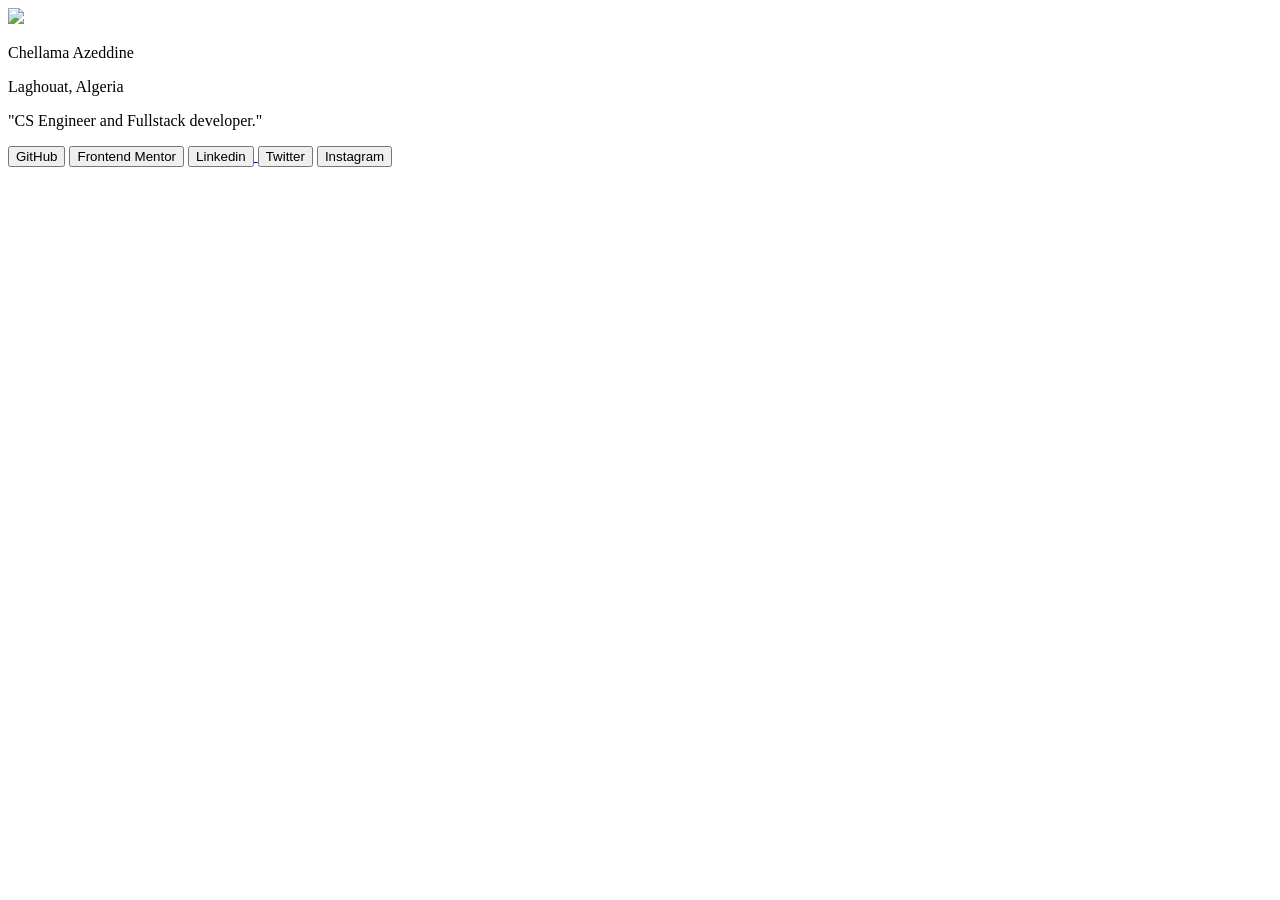
==== index.html @ d02a9571 "Add files via upload" ====
<!DOCTYPE html>
<html>
    <head>

        <title> Social links profile </title>
        <link rel="preconnect" href="https://fonts.googleapis.com">
        <link rel="preconnect" href="https://fonts.gstatic.com" crossorigin>
        <link href="https://fonts.googleapis.com/css2?family=Inter:ital,opsz,wght@0,14..32,100..900;1,14..32,100..900&display=swap" rel="stylesheet">
        <link rel="stylesheet" href="project-1-styles/Meadia-card.css">
    </head>
    <body>
        <div class="Media-Card">
            <div>
                <img class="img-section" src="641229509_17888543817437329_5660640755402397523_n.jpg">
            </div>

            <div>
                <p class="name-section">
                    Chellama Azeddine
                </p>
            </div>

            <div>
                <p class="place-section">
                    Laghouat, Algeria
                </p>
            </div>

            <div>
                <p class="major-section">
                    "CS Engineer and Fullstack developer."
                </p>
            </div>

            <div class="media-buttons">
                <button>
                    GitHub
                </button>
                <button>
                    Frontend Mentor
                </button>
                <a class="links" href="https://www.linkedin.com/in/azeddine-chellama-10aa8b3a9" target="_blank">
                    <button>Linkedin</button>
                </a>
                <button>
                    Twitter
                </button>
                <a class="links" href="https://www.instagram.com/_azzedine_ch/?utm_source=ig_web_button_share_sheet" target="_blank">
                    <button>Instagram</button>
                </a>
            </div>

        </div>
    </body>
</html>
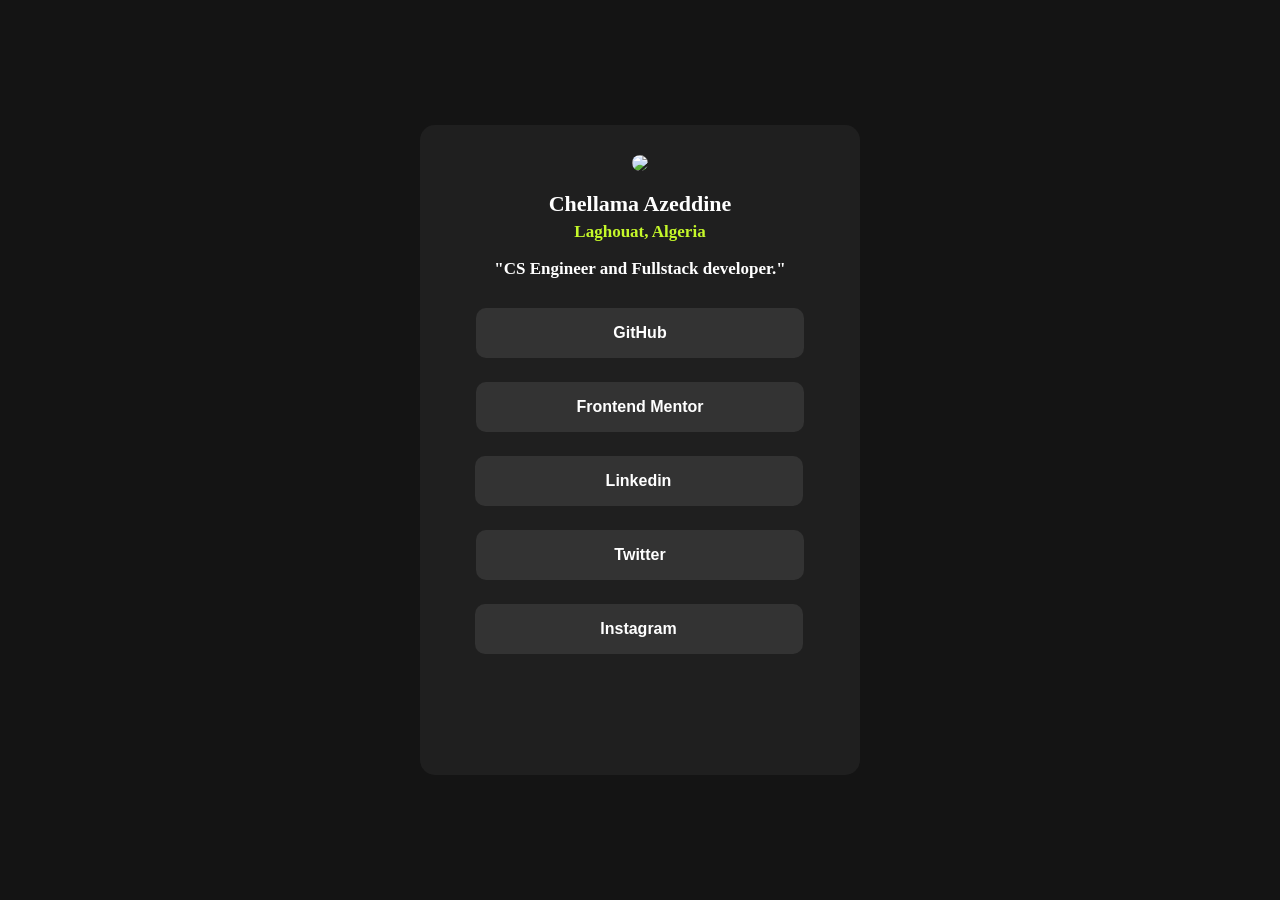
==== commit 8dfbda9d: "Add files via upload" ====
--- a/index.html
+++ b/index.html
@@ -6,7 +6,7 @@
         <link rel="preconnect" href="https://fonts.googleapis.com">
         <link rel="preconnect" href="https://fonts.gstatic.com" crossorigin>
         <link href="https://fonts.googleapis.com/css2?family=Inter:ital,opsz,wght@0,14..32,100..900;1,14..32,100..900&display=swap" rel="stylesheet">
-        <link rel="stylesheet" href="project-1-styles/Meadia-card.css">
+        <link rel="stylesheet" href="Meadia-card.css">
     </head>
     <body>
         <div class="Media-Card">
--- a/Meadia-card.css
+++ b/Meadia-card.css
@@ -0,0 +1,82 @@
+body {
+    background-color: hsl(0, 0%, 8%);
+    display: flex;
+    justify-content: center;
+    align-items: center;
+    min-height: 100vh;
+    margin: 0;
+}
+
+
+
+
+.Media-Card{
+    display: flex;
+    flex-direction: column;
+    align-items: center;
+    padding: 20px;
+    height: 610px;
+    width: 400px;
+    border-radius: 15px;
+    background-color: hsl(0, 0%, 12%);
+}
+.img-section {
+    height: 90px;
+    border: none;
+    border-radius: 90px;
+    margin-bottom: 16px;
+    margin-top: 10px;
+}
+.name-section {
+    color: hsl(0, 0%, 100%);
+    margin: 0;
+    font-family: Inter;
+    font-size: 22px;
+    font-weight: 700;
+}
+.place-section {
+    font-family: Inter;
+    font-size: 17px;
+    font-weight: 600;
+    margin: 0;
+    margin-top: 5px;
+    color: hsl(75, 94%, 57%);
+}
+.major-section {
+    font-family: Inter;
+    font-weight: 600;
+    color: hsl(0, 0%, 100%);
+    font-size: 17px;
+}
+
+.media-buttons {
+    display: flex;
+    flex-direction: column;
+    justify-content: center;
+    align-items: center;
+    width: 100%;
+}
+.links {
+    margin: 0;
+    width: 100%;
+    padding-left: 45px;
+}
+button {
+    font-family: Inter, Arial;
+    font-size: 16px;
+    font-weight: 600;
+    background-color: hsl(0, 0%, 20%);
+    color: hsl(0, 0%, 100%);
+    height: 50px;
+    width: 82%;
+    margin: 12px;
+    cursor: pointer;
+    border: none;
+    border-radius: 10px;
+    transition: all 0.5s;
+}
+button:hover {
+    background-color: hsl(75, 94%, 57%);
+    color: hsl(0, 0%, 20%);
+
+}
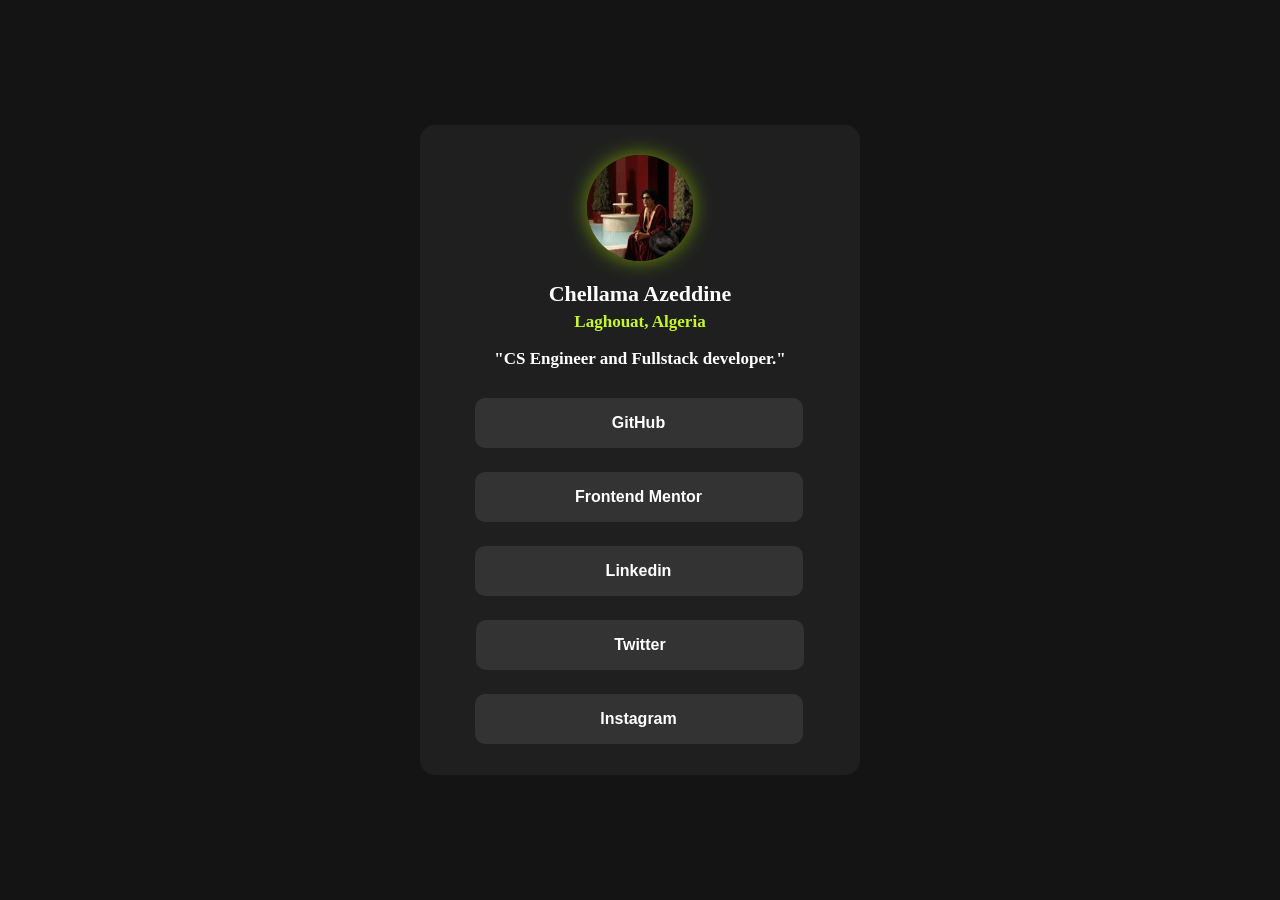
==== commit 4931439e: "Add files via upload" ====
--- a/index.html
+++ b/index.html
@@ -1,8 +1,12 @@
 <!DOCTYPE html>
 <html>
     <head>
-
         <title> Social links profile </title>
+        <link
+            rel="icon"
+            type="image/png"
+            sizes="32x32"
+            href="favicon-32x32.png" />
         <link rel="preconnect" href="https://fonts.googleapis.com">
         <link rel="preconnect" href="https://fonts.gstatic.com" crossorigin>
         <link href="https://fonts.googleapis.com/css2?family=Inter:ital,opsz,wght@0,14..32,100..900;1,14..32,100..900&display=swap" rel="stylesheet">
@@ -33,9 +37,8 @@
             </div>
 
             <div class="media-buttons">
-                <button>
-                    GitHub
-                </button>
+                <a class="links" href="https://github.com/achellama-rgb" target="_blank">
+                    <button>GitHub</button>
                 <button>
                     Frontend Mentor
                 </button>
--- a/Meadia-card.css
+++ b/Meadia-card.css
@@ -21,8 +21,8 @@
     background-color: hsl(0, 0%, 12%);
 }
 .img-section {
-    height: 90px;
-    border: none;
+    box-shadow: 0px 0px 20px hsl(75, 94%, 30%) ;
+    height: 106px;
     border-radius: 90px;
     margin-bottom: 16px;
     margin-top: 10px;
